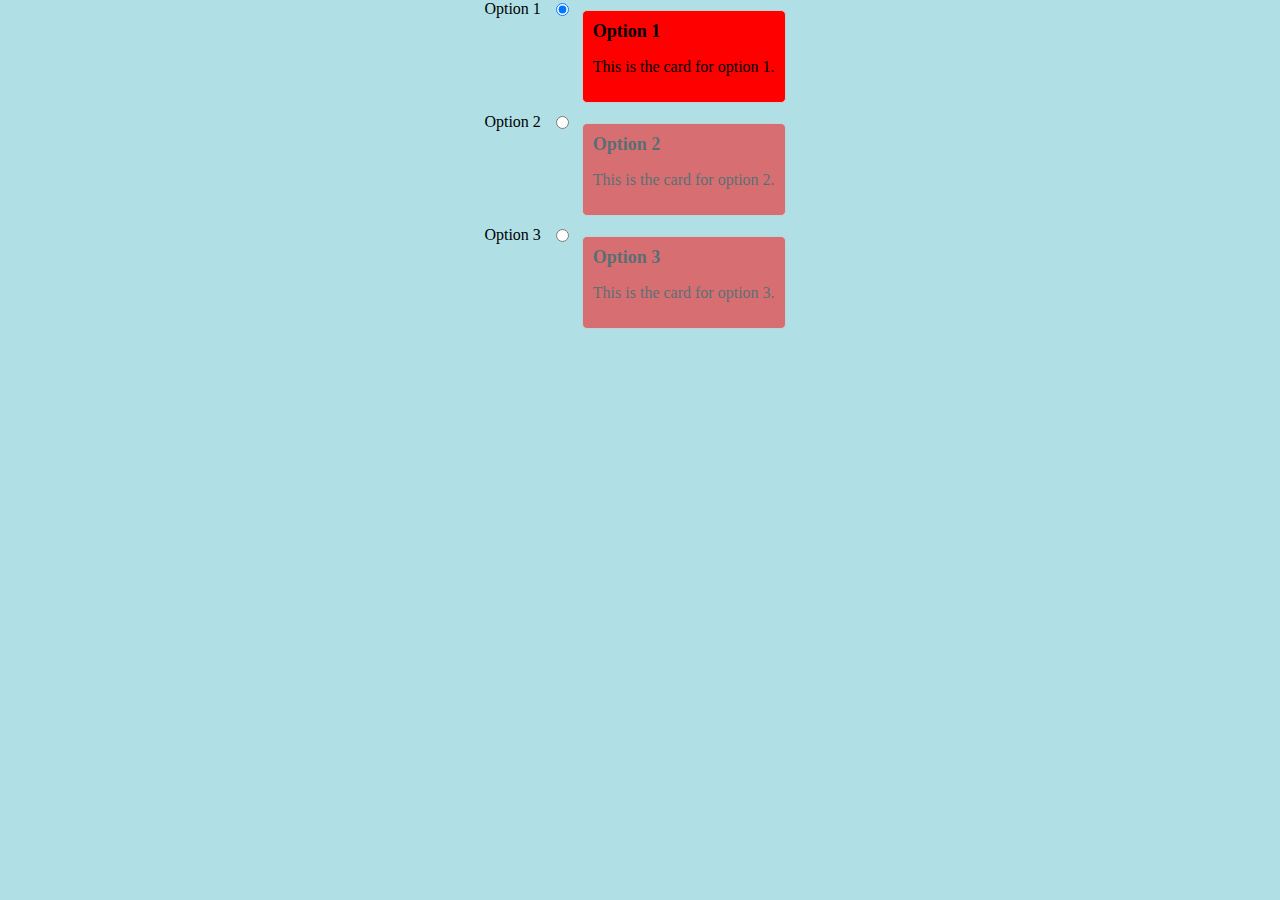
==== radio-buttons.html @ 40ed92bd "split into separate html and scss files" ====
<!DOCTYPE html>
<html lang="en" dir="ltr">
  <head>
    <meta charset="utf-8">
    <meta name="viewport" content="width=device-width, initial-scale=1" />
    <link rel="stylesheet" href="style.css" />
    <script defer>
      // function toggleTabImg(n) {
      //   const tabImg = document.getElementById("img-landscape");
      //
      //   switch (n) {
      //     case 1:
      //       tabImg.style.backgroundImage = "url('images/landscape-1.png')";
      //       break;
      //     case 2:
      //       tabImg.style.backgroundImage = "url('images/landscape-2.png')";
      //       break;
      //     case 3:
      //       tabImg.style.backgroundImage = "url('images/landscape-3.png')";
      //       break;
      //     default:
      //       tabImg.style.backgroundImage = "url('images/landscape-1.png')";
      //   }
      // }

    </script>
    <title>Radio Buttons Component</title>

  </head>
  <body>
    <div class="wrapper-radio">
      <div class="radio-group">
        <div class="radio-with-card">
          <label>Option 1</label>
          <input type="radio" name="radio-group" value="option1" checked>
          <div class="card" id="option1-card">
            <div class="card-title">Option 1</div>
            <div class="card-body">
              <p>This is the card for option 1.</p>
            </div>
          </div>
        </div>

        <div class="radio-with-card">
          <label>Option 2</label>
          <input type="radio" name="radio-group" value="option2">
          <div class="card" id="option2-card">
            <div class="card-title">Option 2</div>
            <div class="card-body">
              <p>This is the card for option 2.</p>
            </div>
          </div>
        </div>

        <div class="radio-with-card">
          <label>Option 3</label>
          <input type="radio" name="radio-group" value="option3">
          <div class="card" id="option3-card">
            <div class="card-title">Option 3</div>
            <div class="card-body">
              <p>This is the card for option 3.</p>
            </div>
          </div>
        </div>
      </div>
      <div id="img-radio" class="img-radio"></div>
    </div>
  </body>
</html>
---- style.css ----
* {
  font-size: 16px;
}

body {
  margin: 0;
  padding: 0;
  display: flex;
  flex-direction: column;
  justify-content: center;
  align-items: center;
  background: powderblue;
}

.wrapper {
  width: 900px;
  position: relative;
  border: 1px solid green;
}
.wrapper ul {
  display: inline-flex;
  padding: 0;
  margin: 0;
  box-shadow: 0px 10px 20px rgba(0, 0, 0, 0.3);
}
.wrapper ul li {
  list-style: none;
}
.wrapper ul li input {
  filter: blur(100px);
  display: none;
}
.wrapper ul li label {
  background-color: black;
  color: white;
  width: 100px;
  height: 50px;
  display: flex;
  justify-content: center;
  align-items: center;
  font-size: 1.25rem;
  cursor: pointer;
  font-weight: 600;
}
.wrapper ul li input[id^=tab]:checked + label {
  display: flex;
  background-color: pink;
  color: black;
}
.wrapper ul li .tab_content {
  background: white;
  position: absolute;
  left: 0;
  top: 50px;
  padding: 25px;
  box-shadow: 0px 10px 20px rgba(0, 0, 0, 0.3);
  height: 80px;
  display: none;
}
.wrapper ul li input[id^=tab]:checked ~ .tab_content {
  display: inline-block;
}
.wrapper ul li h2 {
  margin: 0;
  font-size: 2rem;
}
.wrapper ul li p {
  font-size: 1rem;
  margin: 0;
  text-align: justify;
}
.wrapper .image {
  height: 300px;
  width: 900px;
  border: 1px solid blue;
  background-image: url("images/landscape-1.png");
  background-size: cover;
}

.panels {
  width: 900px;
  position: relative;
  display: flex;
}
.panels ul {
  border: 1px solid red;
}
.panels ul li {
  list-style: none;
  display: flex;
}
.panels ul li .panel-control {
  display: flex;
}
.panels ul li input {
  display: none;
}
.panels ul li label {
  background-color: white;
  width: 100px;
  height: 100px;
  font-size: 1.5rem;
  cursor: pointer;
}
.panels ul li input[id^=panel]:checked + label {
  display: flex;
  background-color: red;
  color: white;
}
.panels ul li .panel-content {
  display: none;
}
.panels ul li .panel-text {
  background-color: aqua;
  padding: 1.5rem;
  box-shadow: 0px 10px 20px rgba(0, 0, 0, 0.3);
  display: flex;
}
.panels ul li input[id^=panel]:checked ~ .panel-content {
  display: block;
}
.panels ul li h2 {
  margin: 0;
  font-size: 2rem;
}
.panels ul li p {
  margin: 0;
  text-align: justify;
}
.panels .image-portrait {
  background-color: red;
  height: 900px;
  width: 300px;
  border: 1px solid blue;
}

.wrapper-radio {
  display: flex;
}

.radio-group {
  display: flex;
  flex-direction: column;
  align-items: flex-start;
}
.radio-group .radio-with-card {
  display: flex;
  flex-direction: row;
  align-items: flex-start;
}
.radio-group .radio-with-card input:checked ~ .card {
  opacity: 1;
}
.radio-group .radio-with-card label {
  margin-right: 10px;
}
.radio-group .radio-with-card .card {
  border: 1px solid #ccc;
  padding: 10px;
  margin: 10px;
  border-radius: 5px;
  background: red;
  opacity: 0.5;
}
.radio-group .radio-with-card .card .card-title {
  font-weight: bold;
  font-size: 18px;
  margin-bottom: 10px;
}
.radio-group .radio-with-card .card .card-body {
  font-size: 16px;
}
.radio-group .img-radio {
  background-color: blue;
  height: 300px;
  width: 400px;
}
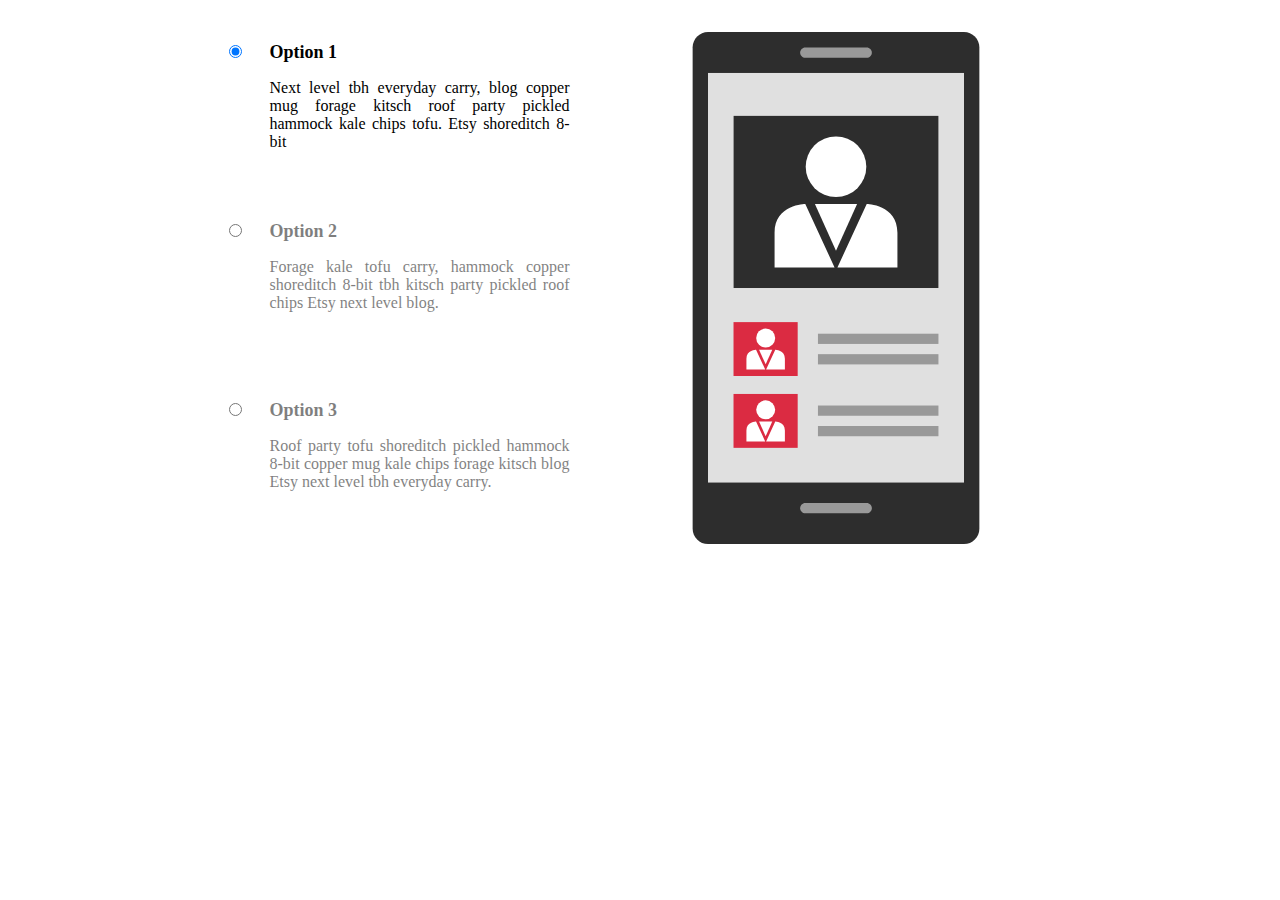
==== commit 0b5cedc0: "finished tabs and radio buttons" ====
--- a/radio-buttons.html
+++ b/radio-buttons.html
@@ -1,69 +1,81 @@
 <!DOCTYPE html>
 <html lang="en" dir="ltr">
   <head>
-    <meta charset="utf-8">
+    <meta charset="utf-8" />
     <meta name="viewport" content="width=device-width, initial-scale=1" />
     <link rel="stylesheet" href="style.css" />
     <script defer>
-      // function toggleTabImg(n) {
-      //   const tabImg = document.getElementById("img-landscape");
-      //
-      //   switch (n) {
-      //     case 1:
-      //       tabImg.style.backgroundImage = "url('images/landscape-1.png')";
-      //       break;
-      //     case 2:
-      //       tabImg.style.backgroundImage = "url('images/landscape-2.png')";
-      //       break;
-      //     case 3:
-      //       tabImg.style.backgroundImage = "url('images/landscape-3.png')";
-      //       break;
-      //     default:
-      //       tabImg.style.backgroundImage = "url('images/landscape-1.png')";
-      //   }
-      // }
+      function toggleImage(n) {
+        const image = document.getElementById("image");
 
+        switch (n) {
+          case 1:
+              image.style.backgroundImage = "url('images/mobile-phone-smartphone-svgrepo-com.svg')";
+              image.classList.add("slide-in-top");
+              setTimeout(() => {
+                image.classList.remove("slide-in-top")
+              }, 500)
+              break;
+          case 2:
+              image.style.backgroundImage = "url('images/mobile-phone-svgrepo-com.svg')";
+              image.classList.add("slide-in-top");
+              setTimeout(() => {
+                image.classList.remove("slide-in-top")
+              }, 500)
+              break;
+          case 3:
+              image.style.backgroundImage = "url('images/smartphone-mobile-phone-svgrepo-com.svg')";
+              image.classList.add("slide-in-top");
+              setTimeout(() => {
+                image.classList.remove("slide-in-top")
+              }, 500)
+              break;
+          default:
+              image.style.backgroundImage = "url('images/smartphone-mobile-phone-svgrepo-com.svg')";
+        }
+      }
     </script>
     <title>Radio Buttons Component</title>
-
   </head>
   <body>
     <div class="wrapper-radio">
       <div class="radio-group">
-        <div class="radio-with-card">
-          <label>Option 1</label>
-          <input type="radio" name="radio-group" value="option1" checked>
+        <div class="radio-with-card"> 
+          <input type="radio" id="radio1" name="radio-group" onclick="toggleImage(1)" checked />
+          <label for="radio1" onclick="toggleImage(1)"></label>
           <div class="card" id="option1-card">
             <div class="card-title">Option 1</div>
-            <div class="card-body">
-              <p>This is the card for option 1.</p>
+            <div id="card1" class="card-body">
+              <p>Next level tbh everyday carry, blog copper mug forage kitsch roof party pickled hammock kale chips tofu. Etsy shoreditch 8-bit</p>
             </div>
           </div>
         </div>
 
         <div class="radio-with-card">
-          <label>Option 2</label>
-          <input type="radio" name="radio-group" value="option2">
+          <input type="radio" id="radio2" name="radio-group" onclick="toggleImage(2)"/>
+          <label for="radio2" onclick="toggleImage(2)"></label>
           <div class="card" id="option2-card">
             <div class="card-title">Option 2</div>
             <div class="card-body">
-              <p>This is the card for option 2.</p>
+              <p>Forage kale tofu carry, hammock copper shoreditch 8-bit tbh kitsch party pickled roof chips Etsy next level blog.</p>
             </div>
           </div>
         </div>
 
         <div class="radio-with-card">
-          <label>Option 3</label>
-          <input type="radio" name="radio-group" value="option3">
+          <input type="radio" id="radio3" name="radio-group" onclick="toggleImage(3)" />
+          <label for="radio3" onclick="toggleImage(3)"></label>
           <div class="card" id="option3-card">
             <div class="card-title">Option 3</div>
             <div class="card-body">
-              <p>This is the card for option 3.</p>
+              <p>Roof party tofu shoreditch pickled hammock 8-bit copper mug kale chips forage kitsch blog Etsy next level tbh everyday carry.</p>
             </div>
           </div>
         </div>
       </div>
-      <div id="img-radio" class="img-radio"></div>
+      <div class="image-container">
+        <div id="image" class="image"></div>
+      </div>
     </div>
   </body>
 </html>
--- a/style.css
+++ b/style.css
@@ -1,5 +1,11 @@
 * {
   font-size: 16px;
+  box-sizing: border-box;
+}
+
+html {
+  height: 100%;
+  width: 100%;
 }
 
 body {
@@ -9,13 +15,17 @@
   flex-direction: column;
   justify-content: center;
   align-items: center;
-  background: powderblue;
+}
+
+.link-list {
+  display: flex;
+  flex-direction: column;
 }
 
 .wrapper {
-  width: 900px;
+  width: 100%;
+  max-width: 640px;
   position: relative;
-  border: 1px solid green;
 }
 .wrapper ul {
   display: inline-flex;
@@ -54,7 +64,6 @@
   top: 50px;
   padding: 25px;
   box-shadow: 0px 10px 20px rgba(0, 0, 0, 0.3);
-  height: 80px;
   display: none;
 }
 .wrapper ul li input[id^=tab]:checked ~ .tab_content {
@@ -69,109 +78,225 @@
   margin: 0;
   text-align: justify;
 }
-.wrapper .image {
+.wrapper .image-container {
+  padding-top: 180px;
+  display: grid;
+  place-content: center;
+}
+.wrapper .image-container .image {
   height: 300px;
-  width: 900px;
-  border: 1px solid blue;
-  background-image: url("images/landscape-1.png");
+  width: 300px;
+  background-image: url("images/mobile-phone-smartphone-svgrepo-com.svg");
   background-size: cover;
 }
 
-.panels {
-  width: 900px;
-  position: relative;
-  display: flex;
-}
-.panels ul {
-  border: 1px solid red;
-}
-.panels ul li {
-  list-style: none;
-  display: flex;
-}
-.panels ul li .panel-control {
-  display: flex;
-}
-.panels ul li input {
-  display: none;
-}
-.panels ul li label {
-  background-color: white;
-  width: 100px;
-  height: 100px;
+.bounce-in-fwd {
+  -webkit-animation: bounce-in-fwd 1.1s both;
+  animation: bounce-in-fwd 1.1s both;
+}
+
+/* ----------------------------------------------
+ * Generated by Animista on 2023-3-5 15:32:12
+ * Licensed under FreeBSD License.
+ * See http://animista.net/license for more info. 
+ * w: http://animista.net, t: @cssanimista
+ * ---------------------------------------------- */
+/**
+ * ----------------------------------------
+ * animation bounce-in-fwd
+ * ----------------------------------------
+ */
+@-webkit-keyframes bounce-in-fwd {
+  0% {
+    -webkit-transform: scale(0);
+    transform: scale(0);
+    -webkit-animation-timing-function: ease-in;
+    animation-timing-function: ease-in;
+    opacity: 0;
+  }
+  38% {
+    -webkit-transform: scale(1);
+    transform: scale(1);
+    -webkit-animation-timing-function: ease-out;
+    animation-timing-function: ease-out;
+    opacity: 1;
+  }
+  55% {
+    -webkit-transform: scale(0.7);
+    transform: scale(0.7);
+    -webkit-animation-timing-function: ease-in;
+    animation-timing-function: ease-in;
+  }
+  72% {
+    -webkit-transform: scale(1);
+    transform: scale(1);
+    -webkit-animation-timing-function: ease-out;
+    animation-timing-function: ease-out;
+  }
+  81% {
+    -webkit-transform: scale(0.84);
+    transform: scale(0.84);
+    -webkit-animation-timing-function: ease-in;
+    animation-timing-function: ease-in;
+  }
+  89% {
+    -webkit-transform: scale(1);
+    transform: scale(1);
+    -webkit-animation-timing-function: ease-out;
+    animation-timing-function: ease-out;
+  }
+  95% {
+    -webkit-transform: scale(0.95);
+    transform: scale(0.95);
+    -webkit-animation-timing-function: ease-in;
+    animation-timing-function: ease-in;
+  }
+  100% {
+    -webkit-transform: scale(1);
+    transform: scale(1);
+    -webkit-animation-timing-function: ease-out;
+    animation-timing-function: ease-out;
+  }
+}
+@keyframes bounce-in-fwd {
+  0% {
+    -webkit-transform: scale(0);
+    transform: scale(0);
+    -webkit-animation-timing-function: ease-in;
+    animation-timing-function: ease-in;
+    opacity: 0;
+  }
+  38% {
+    -webkit-transform: scale(1);
+    transform: scale(1);
+    -webkit-animation-timing-function: ease-out;
+    animation-timing-function: ease-out;
+    opacity: 1;
+  }
+  55% {
+    -webkit-transform: scale(0.7);
+    transform: scale(0.7);
+    -webkit-animation-timing-function: ease-in;
+    animation-timing-function: ease-in;
+  }
+  72% {
+    -webkit-transform: scale(1);
+    transform: scale(1);
+    -webkit-animation-timing-function: ease-out;
+    animation-timing-function: ease-out;
+  }
+  81% {
+    -webkit-transform: scale(0.84);
+    transform: scale(0.84);
+    -webkit-animation-timing-function: ease-in;
+    animation-timing-function: ease-in;
+  }
+  89% {
+    -webkit-transform: scale(1);
+    transform: scale(1);
+    -webkit-animation-timing-function: ease-out;
+    animation-timing-function: ease-out;
+  }
+  95% {
+    -webkit-transform: scale(0.95);
+    transform: scale(0.95);
+    -webkit-animation-timing-function: ease-in;
+    animation-timing-function: ease-in;
+  }
+  100% {
+    -webkit-transform: scale(1);
+    transform: scale(1);
+    -webkit-animation-timing-function: ease-out;
+    animation-timing-function: ease-out;
+  }
+}
+.wrapper-radio {
+  display: flex;
+  padding: 2rem;
+}
+@media (min-width: 768px) {
+  .wrapper-radio .radio-group {
+    flex-direction: column;
+  }
+}
+.wrapper-radio .radio-group .radio-with-card {
+  display: flex;
+  flex-direction: row;
+  align-items: flex-start;
+}
+.wrapper-radio .radio-group .radio-with-card input {
+  transform: translate(35px, 10px);
+}
+.wrapper-radio .radio-group .radio-with-card label {
+  width: 50px;
+  height: 179px;
   font-size: 1.5rem;
   cursor: pointer;
 }
-.panels ul li input[id^=panel]:checked + label {
-  display: flex;
-  background-color: red;
-  color: white;
-}
-.panels ul li .panel-content {
-  display: none;
-}
-.panels ul li .panel-text {
-  background-color: aqua;
-  padding: 1.5rem;
-  box-shadow: 0px 10px 20px rgba(0, 0, 0, 0.3);
-  display: flex;
-}
-.panels ul li input[id^=panel]:checked ~ .panel-content {
-  display: block;
-}
-.panels ul li h2 {
-  margin: 0;
-  font-size: 2rem;
-}
-.panels ul li p {
-  margin: 0;
-  text-align: justify;
-}
-.panels .image-portrait {
-  background-color: red;
-  height: 900px;
-  width: 300px;
-  border: 1px solid blue;
-}
-
-.wrapper-radio {
-  display: flex;
-}
-
-.radio-group {
-  display: flex;
-  flex-direction: column;
-  align-items: flex-start;
-}
-.radio-group .radio-with-card {
-  display: flex;
-  flex-direction: row;
-  align-items: flex-start;
-}
-.radio-group .radio-with-card input:checked ~ .card {
+.wrapper-radio .radio-group .radio-with-card input:checked ~ .card {
   opacity: 1;
 }
-.radio-group .radio-with-card label {
-  margin-right: 10px;
-}
-.radio-group .radio-with-card .card {
-  border: 1px solid #ccc;
+.wrapper-radio .radio-group .radio-with-card .card {
   padding: 10px;
-  margin: 10px;
   border-radius: 5px;
-  background: red;
   opacity: 0.5;
 }
-.radio-group .radio-with-card .card .card-title {
+.wrapper-radio .radio-group .radio-with-card .card .card-title {
   font-weight: bold;
   font-size: 18px;
   margin-bottom: 10px;
 }
-.radio-group .radio-with-card .card .card-body {
+.wrapper-radio .radio-group .radio-with-card .card .card-body {
   font-size: 16px;
 }
-.radio-group .img-radio {
-  background-color: blue;
-  height: 300px;
-  width: 400px;
+.wrapper-radio .radio-group .radio-with-card .card .card-body p {
+  max-width: 300px;
+  text-align: justify;
+}
+.wrapper-radio .image-container .image {
+  height: 512px;
+  width: 512px;
+  background-image: url("images/mobile-phone-smartphone-svgrepo-com.svg");
+  background-size: cover;
+}
+
+.slide-in-top {
+  -webkit-animation: slide-in-top 0.5s cubic-bezier(0.25, 0.46, 0.45, 0.94) both;
+  animation: slide-in-top 0.5s cubic-bezier(0.25, 0.46, 0.45, 0.94) both;
+}
+
+/* ----------------------------------------------
+ * Generated by Animista on 2023-3-5 13:59:48
+ * Licensed under FreeBSD License.
+ * See http://animista.net/license for more info. 
+ * w: http://animista.net, t: @cssanimista
+ * ---------------------------------------------- */
+/**
+ * ----------------------------------------
+ * animation slide-in-top
+ * ----------------------------------------
+ */
+@-webkit-keyframes slide-in-top {
+  0% {
+    -webkit-transform: translateY(-1000px);
+    transform: translateY(-1000px);
+    opacity: 0;
+  }
+  100% {
+    -webkit-transform: translateY(0);
+    transform: translateY(0);
+    opacity: 1;
+  }
+}
+@keyframes slide-in-top {
+  0% {
+    -webkit-transform: translateY(-1000px);
+    transform: translateY(-1000px);
+    opacity: 0;
+  }
+  100% {
+    -webkit-transform: translateY(0);
+    transform: translateY(0);
+    opacity: 1;
+  }
 }